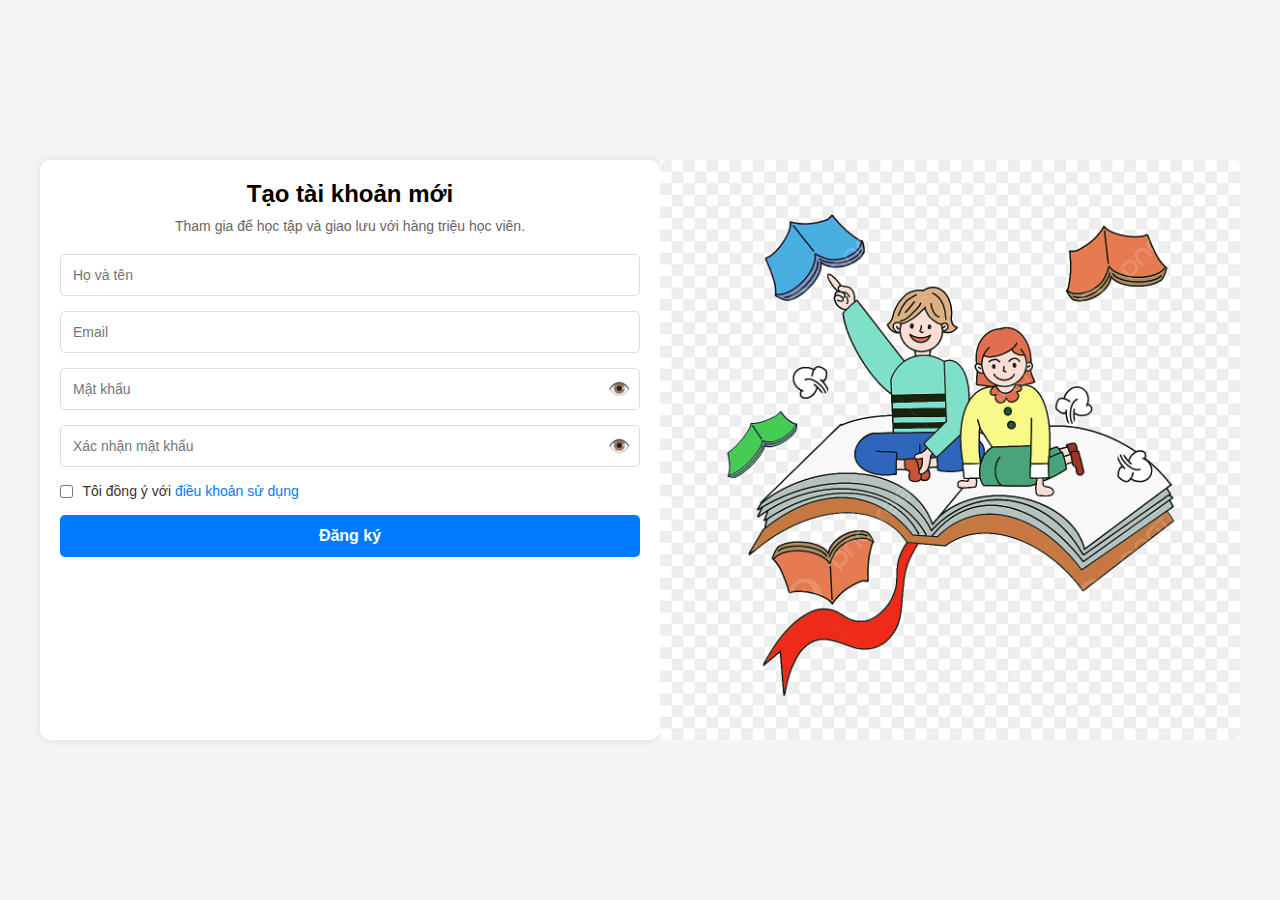
==== lib/Đăng kí/register.html @ f4d08531 "update" ====
<!DOCTYPE html>
<html lang="vi">
<head>
    <meta charset="UTF-8">
    <meta name="viewport" content="width=device-width, initial-scale=1.0">
    <title>Đăng ký</title>
    <link rel="stylesheet" href="style.css">
</head>
<body>
    <div class="container">
        <div class="signup-container">
            <!-- Form đăng ký -->
            <div class="form-left">
                <form id="signup-form" class="signupforms" method="post" action="register.php" enctype="multipart/form-data" accept-charset="utf-8" novalidate>
                    <div class="title-signup">Tạo tài khoản mới</div>
                    <div class="sub-title-signup">
                        Tham gia để học tập và giao lưu với hàng triệu học viên.
                    </div>

                   
                    <!-- Tên đăng ký -->
                    <div class="input-group">
                        <input type="text" id="fullname" name="fullname" placeholder="Họ và tên" required>
                    </div>

                    <!-- Email -->
                    <div class="input-group">
                        <input type="email" id="email" name="email" placeholder="Email" required>
                    </div>

                    <!-- Mật khẩu -->
                    <div class="input-group password-container">
                        <input type="password" id="password" name="password" placeholder="Mật khẩu" required>
                        <span id="togglePassword" class="toggle-password">👁️</span>
                    </div>

                    <!-- Xác nhận mật khẩu -->
                    <div class="input-group password-container">
                        <input type="password" id="confirm-password" name="confirm-password" placeholder="Xác nhận mật khẩu" required>
                        <span id="toggleConfirmPassword" class="toggle-password">👁️</span>
                    </div>

                    <!-- Điều khoản và đăng ký -->
                    <div class="input-group">
                        <input type="checkbox" id="agreeTerms" name="agreeTerms" required>
                        <label for="agreeTerms">Tôi đồng ý với <a href="#">điều khoản sử dụng</a></label>
                    </div>

                    <!-- Nút đăng ký -->
                    <div class="input-group">
                        <input class="submit-btn" type="submit" value="Đăng ký">
                    </div>
                </form>
            </div>

            <!-- Hình ảnh bên phải -->
            <div class="image-right">
                <img src="thieu nhi.jpg" alt="Hình minh họa thieu nhi">
            </div>
        </div>
    </div>

    <script src="register.js"></script>
</body>
</html>
---- lib/Đăng kí/style.css ----
* {
    margin: 0;
    padding: 0;
    box-sizing: border-box;
    font-family: Arial, sans-serif;
}

body {
    background-color: #f4f4f4;
    display: flex;
    justify-content: center;
    align-items: center;
    height: 100vh;
}

.container {
    display: flex;
    justify-content: center;
    align-items: center;
    width: 100%;
}

.signup-container {
    display: flex;
    justify-content: space-between;
    width: 100%;
    max-width: 1200px;
    margin: 0 auto;
}

.form-left {
    flex: 1;
    padding: 20px;
    background-color: #fff;
    box-shadow: 0 0 10px rgba(0, 0, 0, 0.1);
    border-radius: 10px;
}

.title-signup {
    font-size: 24px;
    font-weight: bold;
    text-align: center;
    margin-bottom: 10px;
}

.sub-title-signup {
    font-size: 14px;
    text-align: center;
    margin-bottom: 20px;
    color: #666;
}

.social-login {
    display: flex;
    flex-direction: column;
    gap: 10px;
    margin-bottom: 20px;
}

.social-login .btn {
    display: block;
    text-align: center;
    padding: 10px;
    border-radius: 5px;
    background-color: #f1f1f1;
    color: #333;
    font-weight: bold;
    text-decoration: none;
    transition: background-color 0.3s;
}

.social-login .btn:hover {
    background-color: #ddd;
}

.separator {
    display: flex;
    align-items: center;
    justify-content: center;
    margin-bottom: 20px;
}

.separator .line {
    flex: 1;
    height: 1px;
    background-color: #ddd;
}

.separator .or-txt {
    margin: 0 10px;
    font-size: 14px;
    color: #555;
}

.input-group {
    margin-bottom: 15px;
}

input[type="text"], input[type="email"], input[type="password"] {
    width: 100%;
    padding: 12px;
    border: 1px solid #ddd;
    border-radius: 5px;
    font-size: 14px;
    outline: none;
}

input[type="checkbox"] {
    width: auto;
    margin-right: 10px;
}

input[type="text"]:focus, input[type="email"]:focus, input[type="password"]:focus {
    border-color: #007bff;
}

.submit-btn {
    width: 100%;
    padding: 12px;
    background-color: #007bff;
    color: white;
    border: none;
    border-radius: 5px;
    cursor: pointer;
    font-weight: bold;
    font-size: 16px;
}

.submit-btn:hover {
    background-color: #0056b3;
}

.password-container {
    position: relative;
    width: 100%;
}

.toggle-password {
    position: absolute;
    right: 10px;
    top: 50%;
    transform: translateY(-50%);
    cursor: pointer;
    font-size: 18px;
    color: #333;
}

/* Hiệu ứng khi rê chuột qua biểu tượng hiển thị mật khẩu */
.toggle-password:hover {
    color: #007bff;
}

.image-right {
    flex: 1;
    display: flex;
    align-items: center;
    justify-content: center;
    background-color: #f9f9f9;
}

.image-right img {
    max-width: 100%;
    height: auto;
    border-radius: 10px;
}

/* Style cho checkbox điều khoản */
.input-group label {
    display: inline-block;
    font-size: 14px;
    color: #333;
}

.input-group label a {
    color: #007bff;
    text-decoration: none;
}

.input-group label a:hover {
    text-decoration: underline;
}

/* Đảm bảo checkbox được căn chỉnh đẹp mắt với nhãn */
.input-group input[type="checkbox"] {
    display: inline-block;
    width: auto;
    margin: 0;
    vertical-align: middle;
    margin-right: 5px;
}
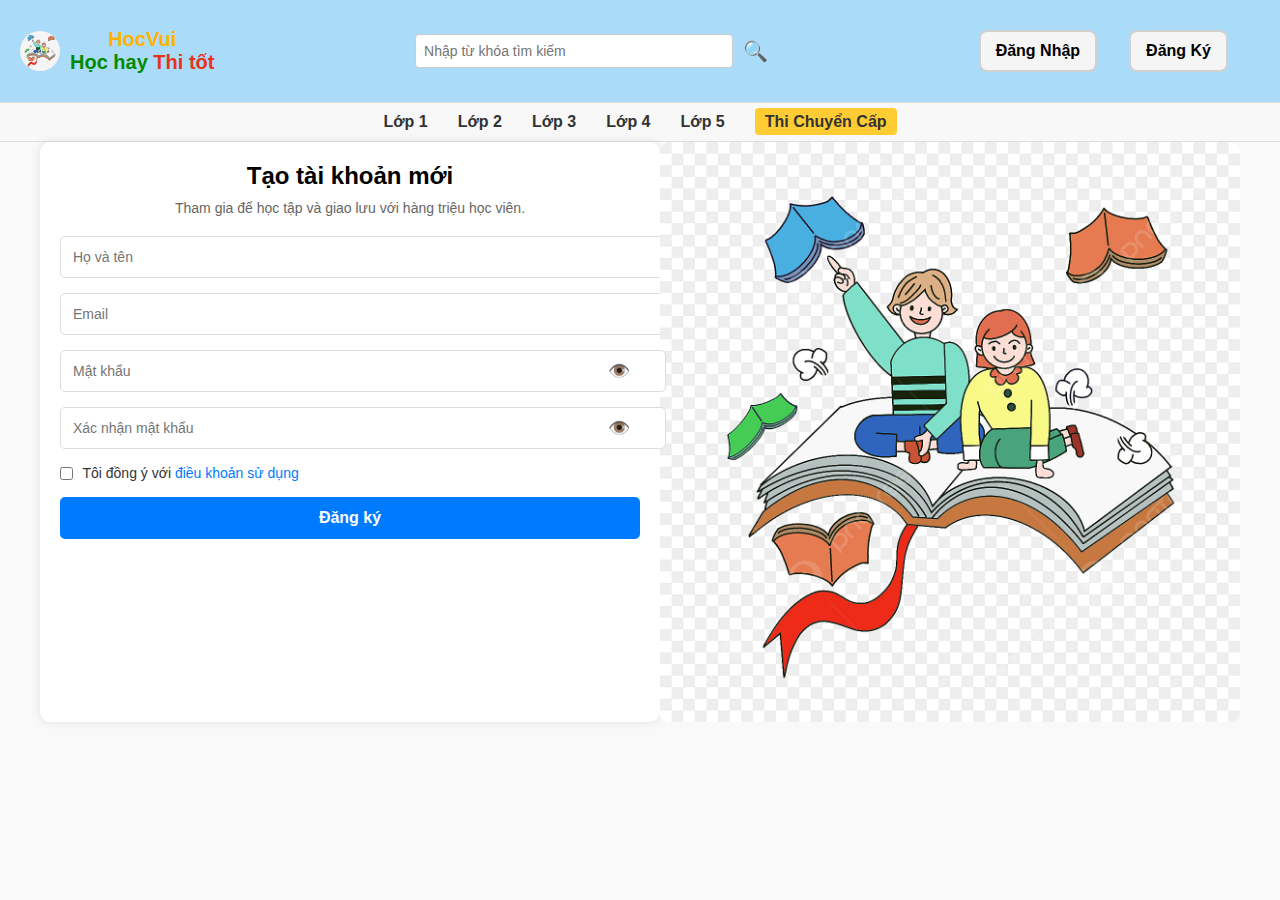
==== commit e4b8aa4f: "changefontend" ====
--- a/lib/Đăng kí/register.html
+++ b/lib/Đăng kí/register.html
@@ -4,9 +4,42 @@
     <meta charset="UTF-8">
     <meta name="viewport" content="width=device-width, initial-scale=1.0">
     <title>Đăng ký</title>
-    <link rel="stylesheet" href="style.css">
+    <link rel="stylesheet" href="register.css">
+    <link rel="stylesheet" href="../Home/trangchu.css">
 </head>
 <body>
+    <header class="header">
+        <div class="logo-container">
+            <a href="../Home/index.html" style="text-decoration: none;">
+                <div class="logo">
+                    <img src="../Images/thieu nhi.jpg" alt="Logo">
+                    <div class="text-container">
+                        <span class="main-text">HocVui</span>
+                        <span class="sub-text">Học hay <span class="highlight">Thi tốt</span></span>
+                    </div>
+                </div>
+            </a>
+        </div>
+        <div class="search-container">
+            <input type="text" placeholder="Nhập từ khóa tìm kiếm">
+            <button type="submit">🔍</button>
+        </div>
+        <nav class="nav">
+            <div class="nav-item"><a href="../Đăng nhập/login.html">Đăng Nhập</a></div>
+            <div class="nav-item"><a href="../Đăng kí/register.html">Đăng Ký</a></div>
+        </nav>
+    </header>
+    
+    <nav class="grade-navigation">
+        <ul>
+            <li><a href="#">Lớp 1</a></li>
+            <li><a href="#">Lớp 2</a></li>
+            <li><a href="#">Lớp 3</a></li>
+            <li><a href="#">Lớp 4</a></li>
+            <li><a href="#">Lớp 5</a></li>
+            <li><a href="#" class="special">Thi Chuyển Cấp</a></li>
+        </ul>
+    </nav>
     <div class="container">
         <div class="signup-container">
             <!-- Form đăng ký -->
--- a/lib/Đăng kí/register.css
+++ b/lib/Đăng kí/register.css
@@ -0,0 +1,178 @@
+
+    
+
+.container {
+    display: flex;
+    justify-content: center;
+    align-items: center;
+    width: 100%;
+}
+
+.signup-container {
+    display: flex;
+    justify-content: space-between;
+    width: 100%;
+    max-width: 1200px;
+    margin: 0 auto;
+}
+
+.form-left {
+    flex: 1;
+    padding: 20px;
+    background-color: #fff;
+    box-shadow: 0 0 10px rgba(0, 0, 0, 0.1);
+    border-radius: 10px;
+}
+
+.title-signup {
+    font-size: 24px;
+    font-weight: bold;
+    text-align: center;
+    margin-bottom: 10px;
+}
+
+.sub-title-signup {
+    font-size: 14px;
+    text-align: center;
+    margin-bottom: 20px;
+    color: #666;
+}
+
+.social-login {
+    display: flex;
+    flex-direction: column;
+    gap: 10px;
+    margin-bottom: 20px;
+}
+
+.social-login .btn {
+    display: block;
+    text-align: center;
+    padding: 10px;
+    border-radius: 5px;
+    background-color: #f1f1f1;
+    color: #333;
+    font-weight: bold;
+    text-decoration: none;
+    transition: background-color 0.3s;
+}
+
+.social-login .btn:hover {
+    background-color: #ddd;
+}
+
+.separator {
+    display: flex;
+    align-items: center;
+    justify-content: center;
+    margin-bottom: 20px;
+}
+
+.separator .line {
+    flex: 1;
+    height: 1px;
+    background-color: #ddd;
+}
+
+.separator .or-txt {
+    margin: 0 10px;
+    font-size: 14px;
+    color: #555;
+}
+
+.input-group {
+    margin-bottom: 15px;
+}
+
+input[type="text"], input[type="email"], input[type="password"] {
+    width: 100%;
+    padding: 12px;
+    border: 1px solid #ddd;
+    border-radius: 5px;
+    font-size: 14px;
+    outline: none;
+}
+
+input[type="checkbox"] {
+    width: auto;
+    margin-right: 10px;
+}
+
+input[type="text"]:focus, input[type="email"]:focus, input[type="password"]:focus {
+    border-color: #007bff;
+}
+
+.submit-btn {
+    width: 100%;
+    padding: 12px;
+    background-color: #007bff;
+    color: white;
+    border: none;
+    border-radius: 5px;
+    cursor: pointer;
+    font-weight: bold;
+    font-size: 16px;
+}
+
+.submit-btn:hover {
+    background-color: #0056b3;
+}
+
+.password-container {
+    position: relative;
+    width: 100%;
+}
+
+.toggle-password {
+    position: absolute;
+    right: 10px;
+    top: 50%;
+    transform: translateY(-50%);
+    cursor: pointer;
+    font-size: 18px;
+    color: #333;
+}
+
+/* Hiệu ứng khi rê chuột qua biểu tượng hiển thị mật khẩu */
+.toggle-password:hover {
+    color: #007bff;
+}
+
+.image-right {
+    flex: 1;
+    display: flex;
+    align-items: center;
+    justify-content: center;
+    background-color: #f9f9f9;
+}
+
+.image-right img {
+    max-width: 100%;
+    height: auto;
+    border-radius: 10px;
+}
+
+/* Style cho checkbox điều khoản */
+.input-group label {
+    display: inline-block;
+    font-size: 14px;
+    color: #333;
+}
+
+.input-group label a {
+    color: #007bff;
+    text-decoration: none;
+}
+
+.input-group label a:hover {
+    text-decoration: underline;
+}
+
+/* Đảm bảo checkbox được căn chỉnh đẹp mắt với nhãn */
+.input-group input[type="checkbox"] {
+    display: inline-block;
+    width: auto;
+    margin: 0;
+    vertical-align: middle;
+    margin-right: 5px;
+}
--- a/lib/Home/trangchu.css
+++ b/lib/Home/trangchu.css
@@ -0,0 +1,398 @@
+html,
+body {
+  margin: 0;
+  padding: 0;
+  height: 100%;
+  font-family: 'Roboto', sans-serif;
+}
+
+body {
+  display: flex;
+  flex-direction: column;
+  min-height: 100vh;
+  background-color: #f9f9f9;
+}
+
+main {
+  flex: 1;
+}
+
+.header {
+  display: flex;
+  align-items: center;
+  justify-content: space-between;
+  padding: 10px 20px;
+  background-color: #aadcfa;
+  border-bottom: 1px solid #ddd;
+}
+  
+  .logo {
+    display: flex;
+    align-items: center;
+    position: relative;
+  }
+  .logo span {
+    font-size: 20px;
+    font-weight: bold;
+    
+  }
+  .logo img {
+    height: 60px;
+    margin-right: 10px;
+    border-radius: 50%;
+  }
+  .text-container {
+    display: flex;
+    flex-direction: column;
+    text-align: center;
+    
+}
+
+.main-text {
+    font-size: 98px;
+    font-weight: bold;
+    color: #ffb200; /* Màu vàng của chữ "vndoc" */
+   
+}
+
+.sub-text {
+    font-size: 14px;
+    color: #028a01; /* Màu xanh của chữ "HỌC hay" */
+   
+}
+
+.highlight {
+    color: #e6331a; /* Màu đỏ của chữ "THI tốt" */
+    font-weight: bold;
+}
+ /* Tổng quan về thanh nav */
+.nav {
+  display: flex;
+  justify-content: center; /* Căn giữa các mục trong thanh nav */
+  gap: 20px; /* Khoảng cách giữa các mục */
+  margin: 20px 0; /* Khoảng cách trên dưới của thanh nav */
+}
+
+/* Cấu hình chung cho các mục con trong nav */
+.nav-item {
+  border: 2px solid #d1d1d1; /* Viền xám nhạt */
+  background-color: #f5f5f5; /* Nền xám nhẹ */
+  border-radius: 8px; /* Bo tròn góc */
+  padding: 10px 15px; /* Khoảng cách bên trong */
+  transition: 0.3s ease; /* Hiệu ứng khi thay đổi */
+}
+
+.nav-item a {
+  text-decoration: none; /* Bỏ gạch chân liên kết */
+  color: #333; /* Màu chữ */
+  font-weight: bold; /* Chữ đậm */
+  font-family: 'Arial', sans-serif; /* Phông chữ */
+}
+
+.nav-item:hover {
+  background-color: #ffcc00; /* Nền chuyển sang màu vàng khi hover */
+  border-color: #ffcc00; /* Viền màu vàng khi hover */
+}
+
+.nav-item a:hover {
+  color: #fff; /* Chữ chuyển sang màu trắng khi hover */
+}
+
+  
+  .search-container {
+    display: flex;
+    align-items: center;
+    justify-content: center;
+}
+
+.search-container input {
+    width: 300px;
+    padding: 8px;
+    border-radius: 4px;
+    border: 1px solid #ccc;
+}
+
+.search-container button {
+    background: none;
+    border: none;
+    font-size: 20px;
+    cursor: pointer;
+    padding: 0 10px;
+}
+.grade-navigation {
+  display: flex;
+  justify-content: center;
+  background-color: #f8f8f8;
+  border-bottom: 1px solid #ddd;
+  padding: 10px 0;
+}
+
+.grade-navigation ul {
+  list-style: none;
+  display: flex;
+  margin: 0;
+  padding: 0;
+}
+
+.grade-navigation ul li {
+  margin: 0 15px;
+}
+
+.grade-navigation ul li a {
+  text-decoration: none;
+  color: #333;
+  font-size: 16px;
+  font-weight: bold;
+  font-family: 'Arial', sans-serif;
+}
+
+.grade-navigation ul li a:hover {
+  color: #ff9900;
+}
+
+.special {
+  background-color: #ffcc33;
+  padding: 5px 10px;
+  border-radius: 4px;
+  color: #fff;
+}
+
+.special:hover {
+  background-color: #e6b800;
+}
+  .under-head {
+    display: flex;
+    justify-content: space-between;
+    align-items: center;
+    margin: 10px;
+    background-color: #f9f9f9;
+    padding: 10px;
+    border-radius: 10px;
+  }
+  
+/* General footer styling */
+footer {
+  background-color: #aadcfa;  
+  color: #fff;
+  padding: 40px 20px;
+  text-align: center;
+  font-family: Arial, sans-serif;
+}
+
+.footer-container {
+  display: flex;
+  justify-content: space-between;
+  flex-wrap: wrap;
+  max-width: 1200px;
+  margin: 0 auto;
+}
+
+.footer-logo-link {
+  text-decoration: none;
+  color: inherit;
+}
+
+.footer-logo {
+  display: flex;
+  align-items: center;
+}
+
+.footer-logo img {
+    height: 60px;
+    margin-right: 10px;
+    border-radius: 50%;
+  
+}
+
+.color1 {
+  font-size: 24px;
+  color: #ffb200;
+  font-weight: bold;
+}
+
+.color2 {
+  font-size: 24px;
+  color: #028a01;
+  font-weight: bold;
+}
+
+.footer-contact,
+.footer-links {
+  flex-basis: 25%;
+  margin: 10px 0;
+}
+
+.footer-contact h4,
+.footer-links h4 {
+  font-size: 18px;
+  margin-bottom: 10px;
+  color: #ffb200;
+}
+
+.footer-contact p,
+.footer-links ul li {
+  margin: 5px 0;
+  font-size: 14px;
+}
+
+.footer-links ul {
+  list-style: none;
+  padding: 0;
+}
+
+.footer-links ul li a {
+  text-decoration: none;
+  color: #fff;
+  transition: color 0.3s;
+}
+
+.footer-links ul li a:hover {
+  color: #ff9900;
+}
+
+/* Bottom section styling */
+.footer-bottom {
+  margin-top: 20px;
+  border-top: 1px solid #444;
+  padding-top: 10px;
+  font-size: 14px;
+}
+
+.footer-bottom p {
+  margin: 0;
+}
+
+/* Responsive adjustments */
+@media (max-width: 768px) {
+  .footer-container {
+    flex-direction: column;
+    align-items: center;
+  }
+
+  .footer-contact, .footer-links {
+    text-align: center;
+    flex-basis: 100%;
+  }
+}
+
+.tabcontent {
+  display: flex;
+  max-width: 1200px;
+  width: 100%;
+  padding: 0 20px;
+  margin: 0 auto;
+  justify-content: center;
+  align-items: center;
+  flex-wrap: wrap;
+  gap: 20px;
+  margin-top: 50px;
+ 
+}
+.card{
+  width: 100%;
+  max-width: 350px;
+  border-radius: 10px;
+  overflow: hidden;
+  box-shadow: 0 4px 8px rgba(0,0,0,0.1);
+  transition: transform 0.3s, box-shadow 0.3s;
+  margin: 0 auto;
+  margin-bottom: 20px;
+  background-color: #ffffff;
+  border: 1px solid #ddd;
+  border-radius: 10px;
+  box-shadow: 0 4px 8px rgba(0,0,0,0.1);
+  transition: transform 0.3s, box-shadow 0.3s;  
+ 
+}
+.card:hover {
+  transform: translateY(-10px);
+  box-shadow: 0 8px 16px rgba(0,0,0,0.2);
+}
+
+.card img {
+  width: 100%;
+  height: auto;
+  display: block;
+  border-radius: 10px 10px 0 0;
+
+}
+.card{
+  min-width: 27%;
+  box-sizing: border-box;
+}
+.card a {
+  display: block;
+  padding: 15px;
+  color: #333;
+  text-decoration: none;
+  font-weight: bold;
+  font-size: 16px;
+  background-color: #f9f9f9;
+  border-top: 1px solid #ddd;
+  transition: background-color 0.3s;
+  text-align: center;
+
+}
+
+.card a:hover {
+  background-color: #aadcfa;
+  color: #ffffff;
+}
+.logo img {
+  height: 40px;
+  margin-right: 10px;
+  border-radius: 50%;
+}
+
+.nav {
+  display: flex;
+  gap: 2rem;
+  padding-right: 2rem;
+}
+
+
+.nav a {
+  text-decoration: none;
+  color: black;
+  font-size: 16px;
+}
+
+.nav a:hover {
+  color: #aadcfa;
+}
+.link-bubble {
+  position: relative;
+  display: inline-block;
+  text-align: center;
+  margin-top: 20px;
+  margin-bottom: 20px;
+  margin-left: 20px;
+  margin-right: 20px;
+  transition: transform 0.3s;
+}
+
+.link-bubble a {
+  display: block;
+  padding: 10px;
+  background-color: #ffffff;
+  color: #fff;
+  text-decoration: none;
+  border-radius: 50%;
+  box-shadow: 0 2px 5px rgba(0, 0, 0, 0.1);
+  transition: background-color 0.3s;
+
+}
+.link-bubble img {
+  width: 50px;
+  height: auto;
+  border-radius: 50%;
+  border: 2px solid #ffffff;
+  box-shadow: 0 2px 5px rgba(0, 0, 0, 0.1);
+  transition: transform 0.3s;
+
+   
+}
+.link-bubble a:hover {
+  background-color: #FF6347;
+
+}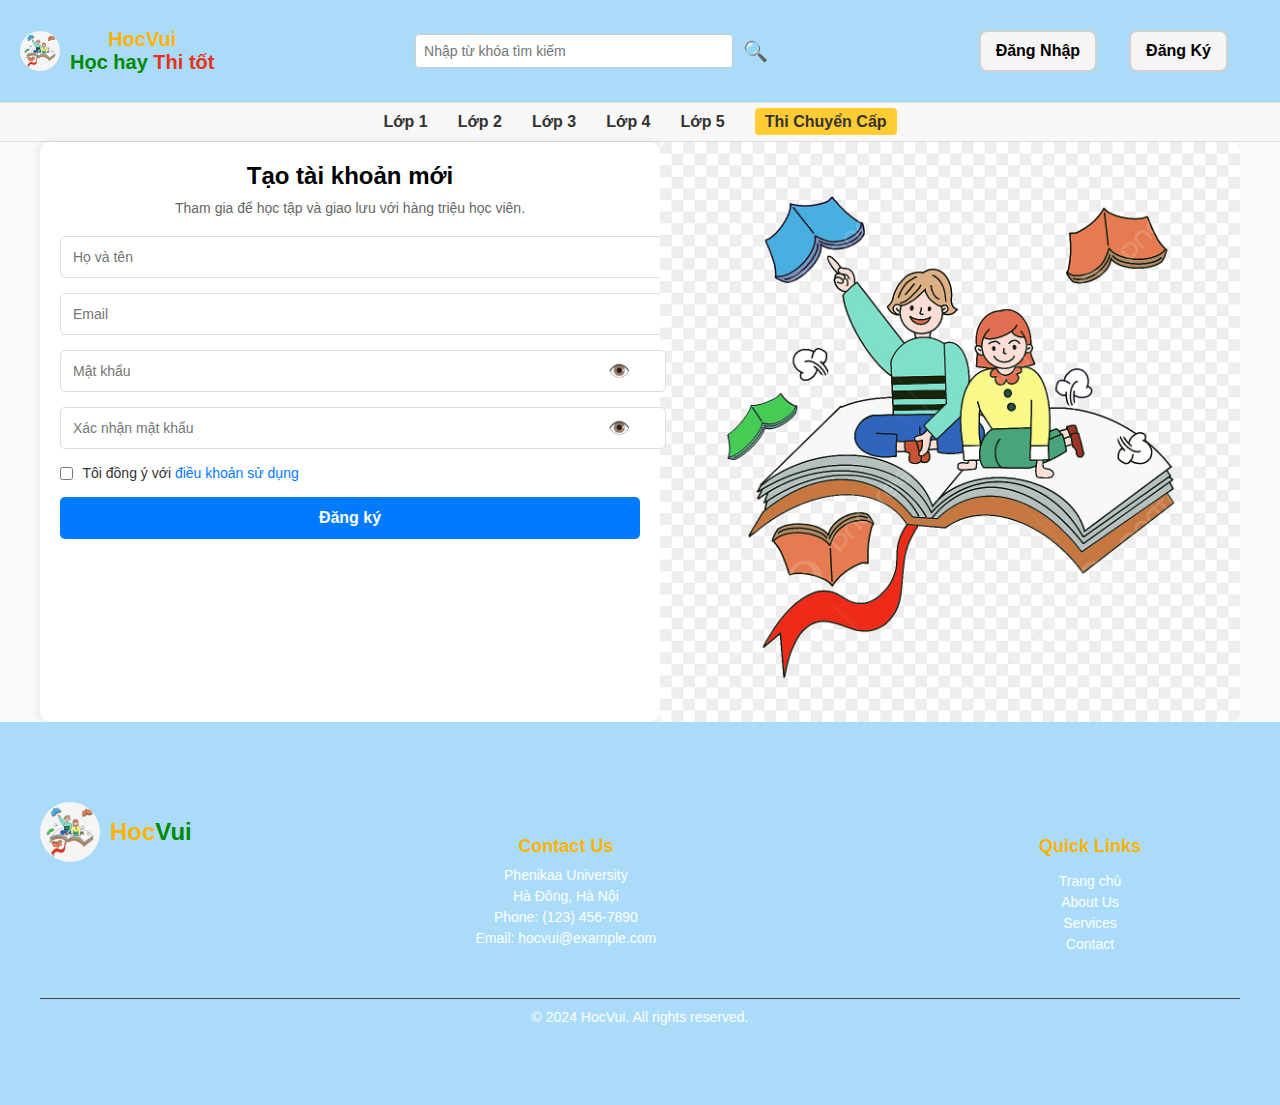
==== commit f04b871b: "header-footer v2" ====
--- a/lib/Đăng kí/register.html
+++ b/lib/Đăng kí/register.html
@@ -6,9 +6,10 @@
     <title>Đăng ký</title>
     <link rel="stylesheet" href="register.css">
     <link rel="stylesheet" href="../Home/trangchu.css">
+    <script src="../header-footer/head_foot.js"></script>
 </head>
 <body>
-    <header class="header">
+    <!-- <header class="header">
         <div class="logo-container">
             <a href="../Home/index.html" style="text-decoration: none;">
                 <div class="logo">
@@ -28,8 +29,8 @@
             <div class="nav-item"><a href="../Đăng nhập/login.html">Đăng Nhập</a></div>
             <div class="nav-item"><a href="../Đăng kí/register.html">Đăng Ký</a></div>
         </nav>
-    </header>
-    
+    </header> -->
+    <header id="Header"></header>
     <nav class="grade-navigation">
         <ul>
             <li><a href="#">Lớp 1</a></li>
@@ -92,7 +93,7 @@
             </div>
         </div>
     </div>
-
+    <footer id="Footer"></footer>
     <script src="register.js"></script>
 </body>
 </html>
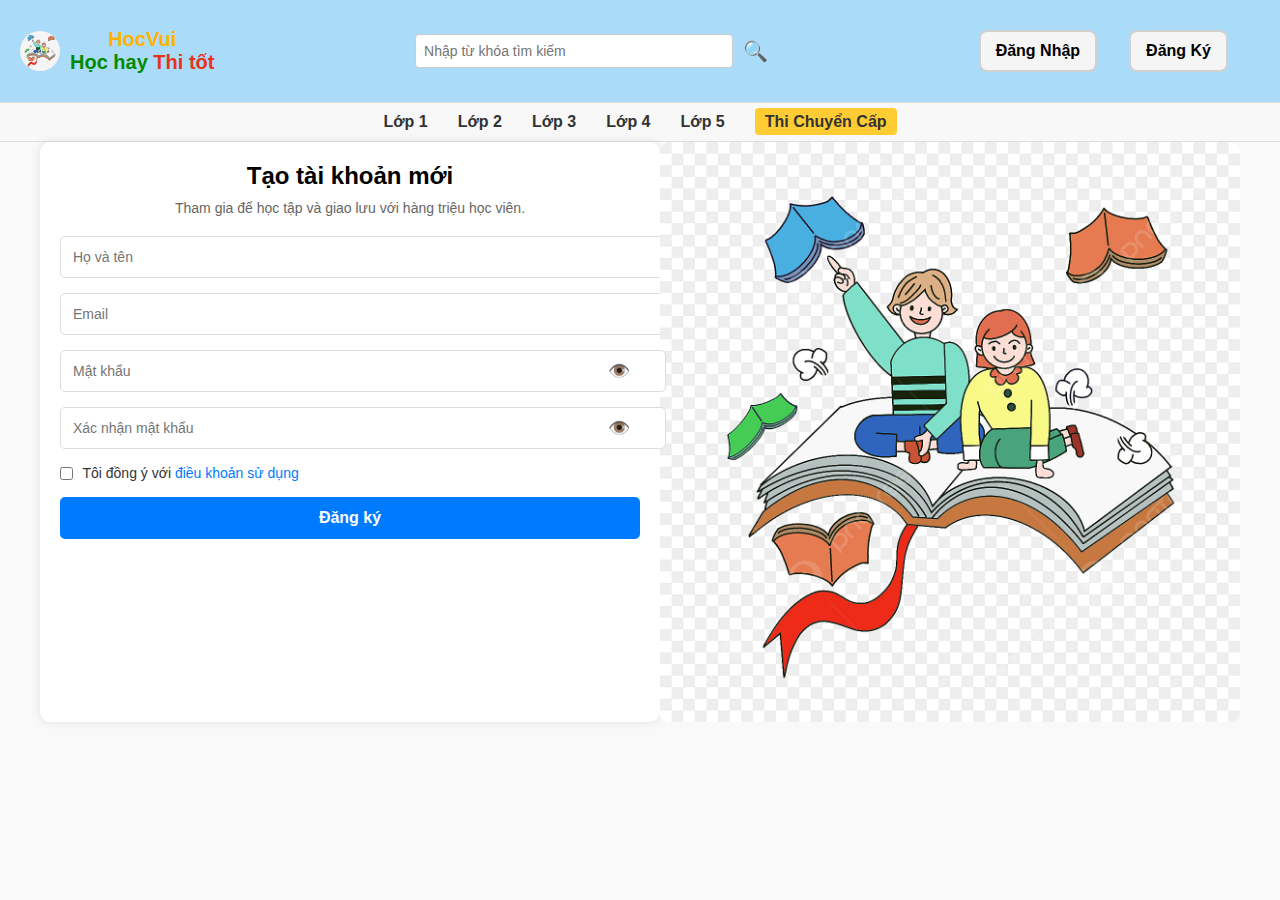
==== commit 6c1e06e2: "update" ====
--- a/lib/Đăng kí/register.html
+++ b/lib/Đăng kí/register.html
@@ -6,10 +6,9 @@
     <title>Đăng ký</title>
     <link rel="stylesheet" href="register.css">
     <link rel="stylesheet" href="../Home/trangchu.css">
-    <script src="../header-footer/head_foot.js"></script>
 </head>
 <body>
-    <!-- <header class="header">
+    <header class="header">
         <div class="logo-container">
             <a href="../Home/index.html" style="text-decoration: none;">
                 <div class="logo">
@@ -29,8 +28,8 @@
             <div class="nav-item"><a href="../Đăng nhập/login.html">Đăng Nhập</a></div>
             <div class="nav-item"><a href="../Đăng kí/register.html">Đăng Ký</a></div>
         </nav>
-    </header> -->
-    <header id="Header"></header>
+    </header>
+    
     <nav class="grade-navigation">
         <ul>
             <li><a href="#">Lớp 1</a></li>
@@ -41,6 +40,7 @@
             <li><a href="#" class="special">Thi Chuyển Cấp</a></li>
         </ul>
     </nav>
+    
     <div class="container">
         <div class="signup-container">
             <!-- Form đăng ký -->
@@ -93,7 +93,7 @@
             </div>
         </div>
     </div>
-    <footer id="Footer"></footer>
+
     <script src="register.js"></script>
 </body>
 </html>
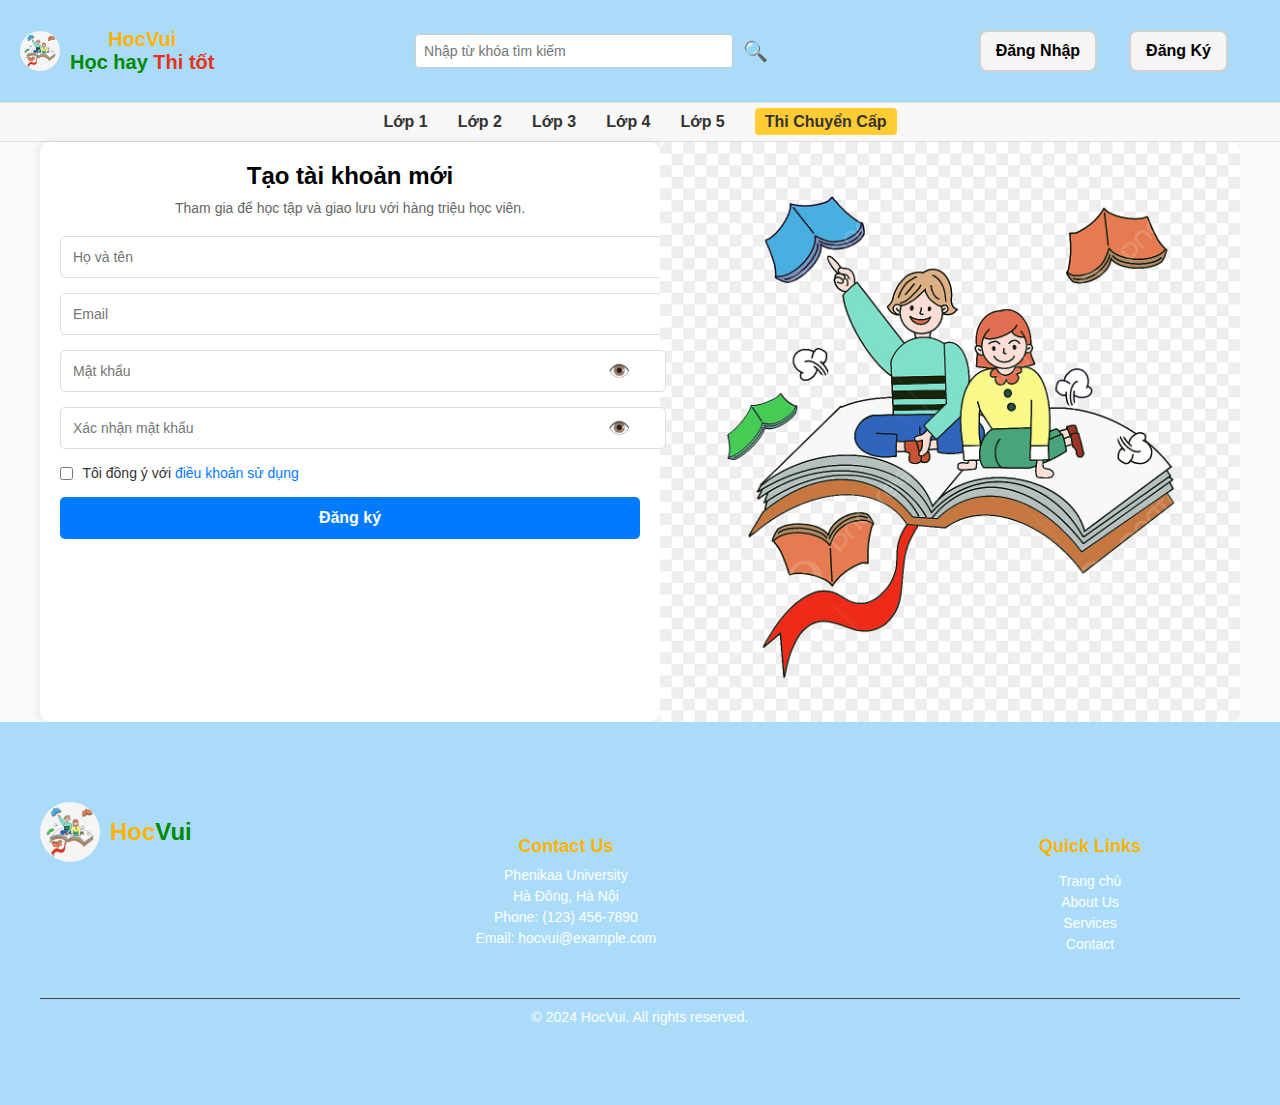
==== commit 62f162df: "Giải quyết xung đột" ====
--- a/lib/Đăng kí/register.html
+++ b/lib/Đăng kí/register.html
@@ -6,9 +6,10 @@
     <title>Đăng ký</title>
     <link rel="stylesheet" href="register.css">
     <link rel="stylesheet" href="../Home/trangchu.css">
+    <script src="../header-footer/head_foot.js"></script>
 </head>
 <body>
-    <header class="header">
+    <!-- <header class="header">
         <div class="logo-container">
             <a href="../Home/index.html" style="text-decoration: none;">
                 <div class="logo">
@@ -28,8 +29,8 @@
             <div class="nav-item"><a href="../Đăng nhập/login.html">Đăng Nhập</a></div>
             <div class="nav-item"><a href="../Đăng kí/register.html">Đăng Ký</a></div>
         </nav>
-    </header>
-    
+    </header> -->
+    <header id="Header"></header>
     <nav class="grade-navigation">
         <ul>
             <li><a href="#">Lớp 1</a></li>
@@ -93,7 +94,7 @@
             </div>
         </div>
     </div>
-
+    <footer id="Footer"></footer>
     <script src="register.js"></script>
 </body>
 </html>
